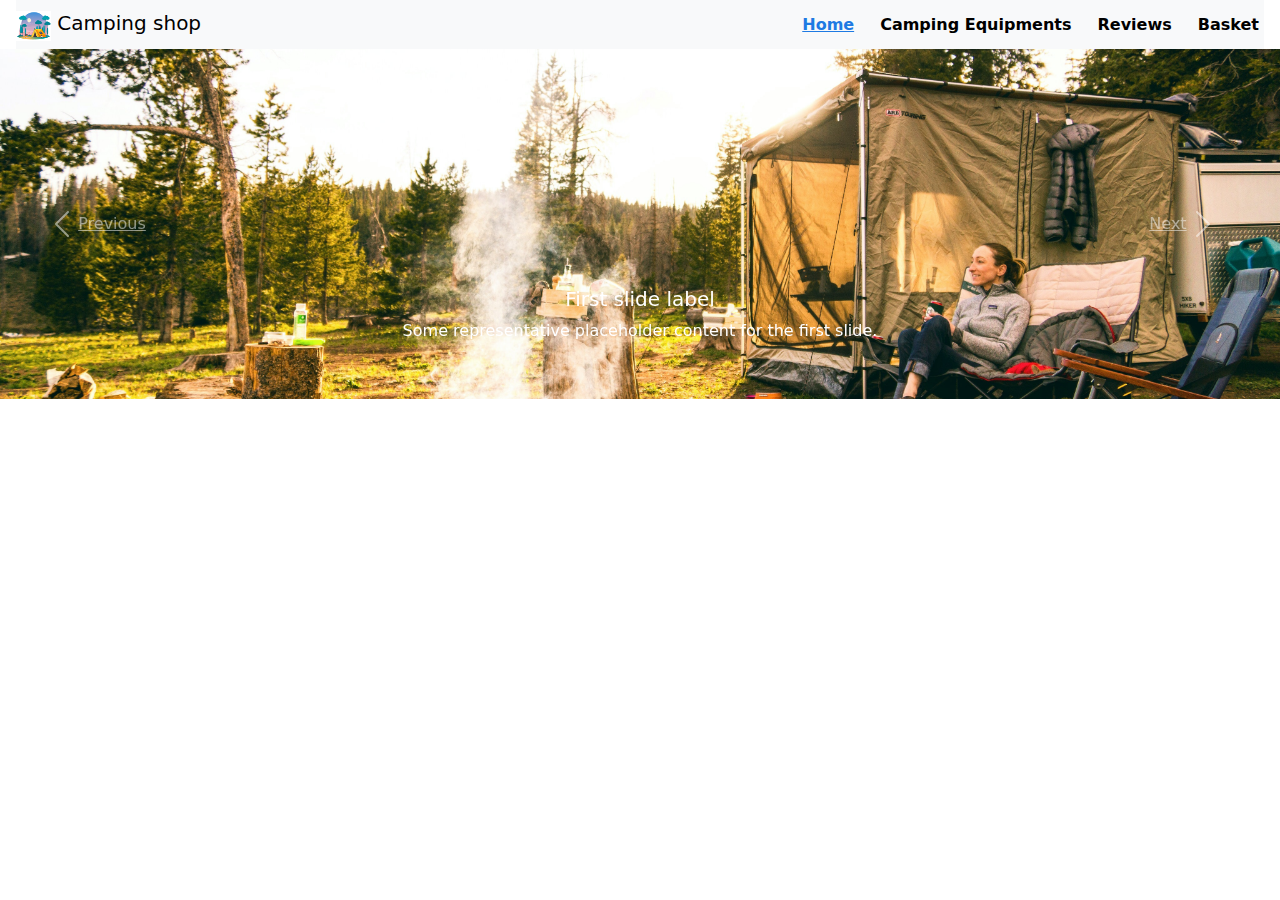
==== index.html @ 55c36d75 "nav colour change" ====
<!DOCTYPE html>
<html lang="en">
<head>
    <meta charset="UTF-8">
    <meta name="viewport" content="width=device-width, initial-scale=1.0">
    <title>Camping Store</title>
    <link rel="stylesheet" href="./style.css">
    <link rel="shortcut icon" href="./imgs/android-chrome-512x512.png" type="image/x-icon">
    <link rel="stylesheet" href="https://cdn.jsdelivr.net/npm/bootstrap@5.3.2/dist/css/bootstrap.min.css">
</head>
<body>
    <nav class="navbar bg-body-tertiary d-flex mx-3">
        <div class="">
          <a class="navbar-brand" href="index.html">
            <img src="./imgs/android-chrome-512x512.png" alt="Logo" width="35" height="30" class="d-inline-block align-text-top">
            Camping shop
          </a>
        </div>
        <ul class="nav nav-underline">
            <li class="navItem">
              <a class="navLink active" aria-current="page" href="index.html">Home</a>
            </li>
            <li class="navItem">
                <a class="navLink" href="camping_equipment.html">Camping Equipments</a>
            </li>
            <li class="navItem">
              <a class="navLink" href="reviews.html">Reviews</a>
            </li>
            <li class="navItem">
              <a class="navLink" href="basket.html">Basket</a>
            </li>
          </ul>
      </nav>
    <div class=" slider-container">
        <div id="carouselExampleInterval" class="carousel slide carousel-container" data-bs-ride="carousel">
            <div class="carousel-inner">
                <div class="carousel-item active" data-bs-interval="5000">
                    <img src="./imgs/headerImg/header1.jpg" class="w-100" alt="header1.jpg">
                    <div class="carousel-caption d-none d-md-block">
                      <h5>First slide label</h5>
                      <p>Some representative placeholder content for the first slide.</p>
                    </div>
                </div>
                <div class="carousel-item" data-bs-interval="5000">
                    <img src="./imgs/headerImg/header2.jpg" class="w-100" alt="header2.jpg">
                    <div class="carousel-caption d-none d-md-block">
                      <h5>First slide label</h5>
                      <p>Some representative placeholder content for the first slide.</p>
                    </div>
                </div>
                <div class="carousel-item" data-bs-interval="5000">
                    <img src="./imgs/headerImg/header3.jpg" class="w-100" alt="header3.jpg">
                    <div class="carousel-caption d-none d-md-block">
                      <h5>First slide label</h5>
                      <p>Some representative placeholder content for the first slide.</p>
                    </div>
                </div>
            </div>
            <a class="carousel-control-prev" type="button" data-bs-target="#carouselExampleInterval" data-bs-slide="prev">
                <span class="carousel-control-prev-icon" aria-hidden="true"></span>
                <span class="sr-only">Previous</span>
            </a>
            <a class="carousel-control-next" type="button" data-bs-target="#carouselExampleInterval" data-bs-slide="next">
                <span class="sr-only">Next</span>
                <span class="carousel-control-next-icon" aria-hidden="true"></span>
            </a>
        </div>
    </div>
    <script src="https://code.jquery.com/jquery-3.7.1.min.js"></script>
    <script src="https://cdn.jsdelivr.net/npm/bootstrap@5.3.2/dist/js/bootstrap.bundle.min.js"></script>
</body>
</html>
---- style.css ----
* {
  margin: 0;
  padding: 0;
  box-sizing: border-box;
}
.carousel {
    height: 350px; 
}

.carousel-item {
    height: 350px;
}

.carousel-item img {
    object-fit: cover; 
    max-width: 100%;
            max-height: 100%;
}
.navItem {
    margin: 0;
}
.navItem a {
    text-decoration: none;
}
.navLink {
    border: none;
    border-radius: 0;
    color: #000000;
    font-weight: 600;
    padding: 2px 5px;
}

.navLink:hover {
    color: #1e7ae3; 
    text-decoration: underline;

}

.navLink.active {
    color: #1e7ae3; 
    text-decoration: underline;
}
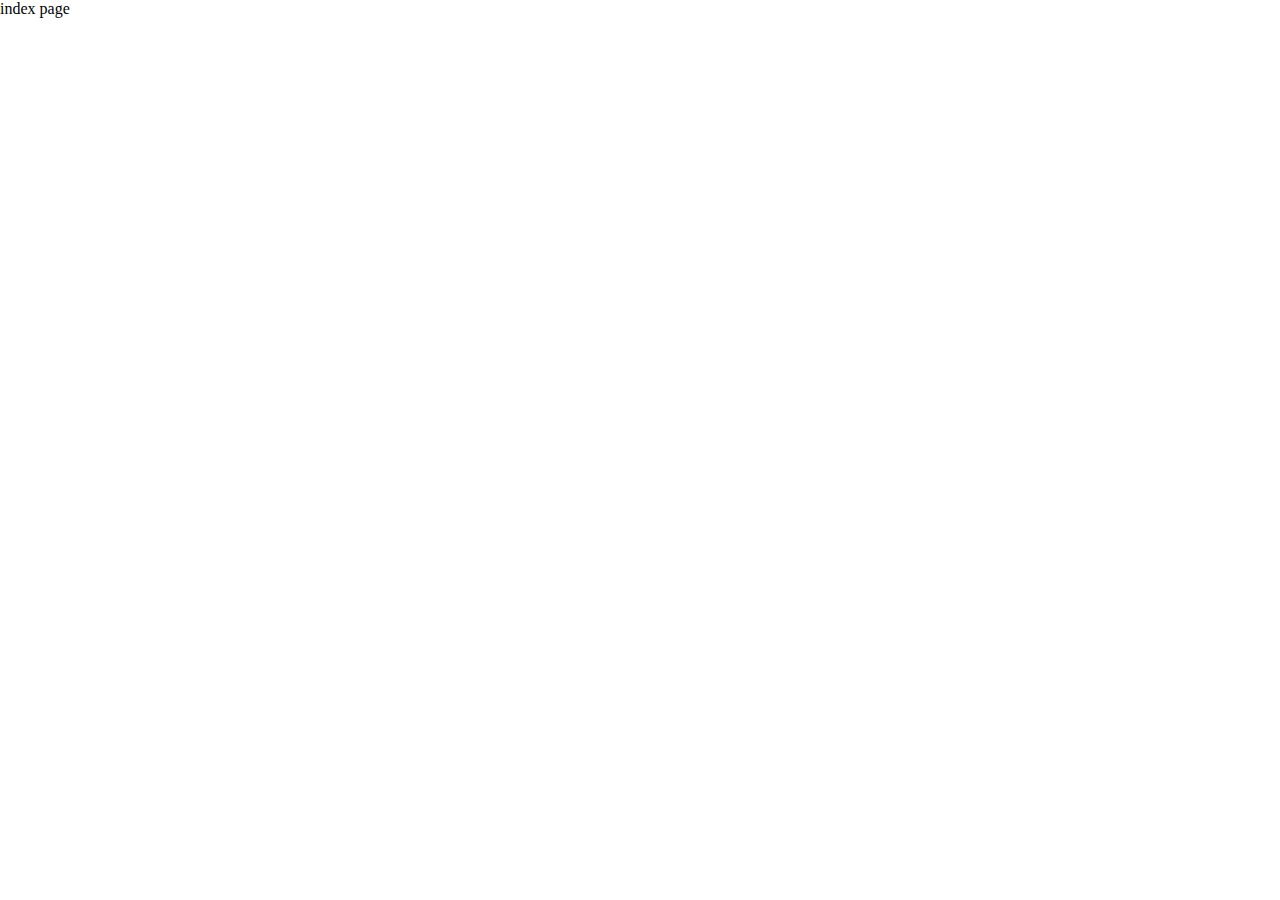
==== commit 9920d1f5: "jquery and bootstrap delete" ====
--- a/index.html
+++ b/index.html
@@ -6,67 +6,8 @@
     <title>Camping Store</title>
     <link rel="stylesheet" href="./style.css">
     <link rel="shortcut icon" href="./imgs/android-chrome-512x512.png" type="image/x-icon">
-    <link rel="stylesheet" href="https://cdn.jsdelivr.net/npm/bootstrap@5.3.2/dist/css/bootstrap.min.css">
 </head>
 <body>
-    <nav class="navbar bg-body-tertiary d-flex mx-3">
-        <div class="">
-          <a class="navbar-brand" href="index.html">
-            <img src="./imgs/android-chrome-512x512.png" alt="Logo" width="35" height="30" class="d-inline-block align-text-top">
-            Camping shop
-          </a>
-        </div>
-        <ul class="nav nav-underline">
-            <li class="navItem">
-              <a class="navLink active" aria-current="page" href="index.html">Home</a>
-            </li>
-            <li class="navItem">
-                <a class="navLink" href="camping_equipment.html">Camping Equipments</a>
-            </li>
-            <li class="navItem">
-              <a class="navLink" href="reviews.html">Reviews</a>
-            </li>
-            <li class="navItem">
-              <a class="navLink" href="basket.html">Basket</a>
-            </li>
-          </ul>
-      </nav>
-    <div class=" slider-container">
-        <div id="carouselExampleInterval" class="carousel slide carousel-container" data-bs-ride="carousel">
-            <div class="carousel-inner">
-                <div class="carousel-item active" data-bs-interval="5000">
-                    <img src="./imgs/headerImg/header1.jpg" class="w-100" alt="header1.jpg">
-                    <div class="carousel-caption d-none d-md-block">
-                      <h5>First slide label</h5>
-                      <p>Some representative placeholder content for the first slide.</p>
-                    </div>
-                </div>
-                <div class="carousel-item" data-bs-interval="5000">
-                    <img src="./imgs/headerImg/header2.jpg" class="w-100" alt="header2.jpg">
-                    <div class="carousel-caption d-none d-md-block">
-                      <h5>First slide label</h5>
-                      <p>Some representative placeholder content for the first slide.</p>
-                    </div>
-                </div>
-                <div class="carousel-item" data-bs-interval="5000">
-                    <img src="./imgs/headerImg/header3.jpg" class="w-100" alt="header3.jpg">
-                    <div class="carousel-caption d-none d-md-block">
-                      <h5>First slide label</h5>
-                      <p>Some representative placeholder content for the first slide.</p>
-                    </div>
-                </div>
-            </div>
-            <a class="carousel-control-prev" type="button" data-bs-target="#carouselExampleInterval" data-bs-slide="prev">
-                <span class="carousel-control-prev-icon" aria-hidden="true"></span>
-                <span class="sr-only">Previous</span>
-            </a>
-            <a class="carousel-control-next" type="button" data-bs-target="#carouselExampleInterval" data-bs-slide="next">
-                <span class="sr-only">Next</span>
-                <span class="carousel-control-next-icon" aria-hidden="true"></span>
-            </a>
-        </div>
-    </div>
-    <script src="https://code.jquery.com/jquery-3.7.1.min.js"></script>
-    <script src="https://cdn.jsdelivr.net/npm/bootstrap@5.3.2/dist/js/bootstrap.bundle.min.js"></script>
+   index page
 </body>
 </html>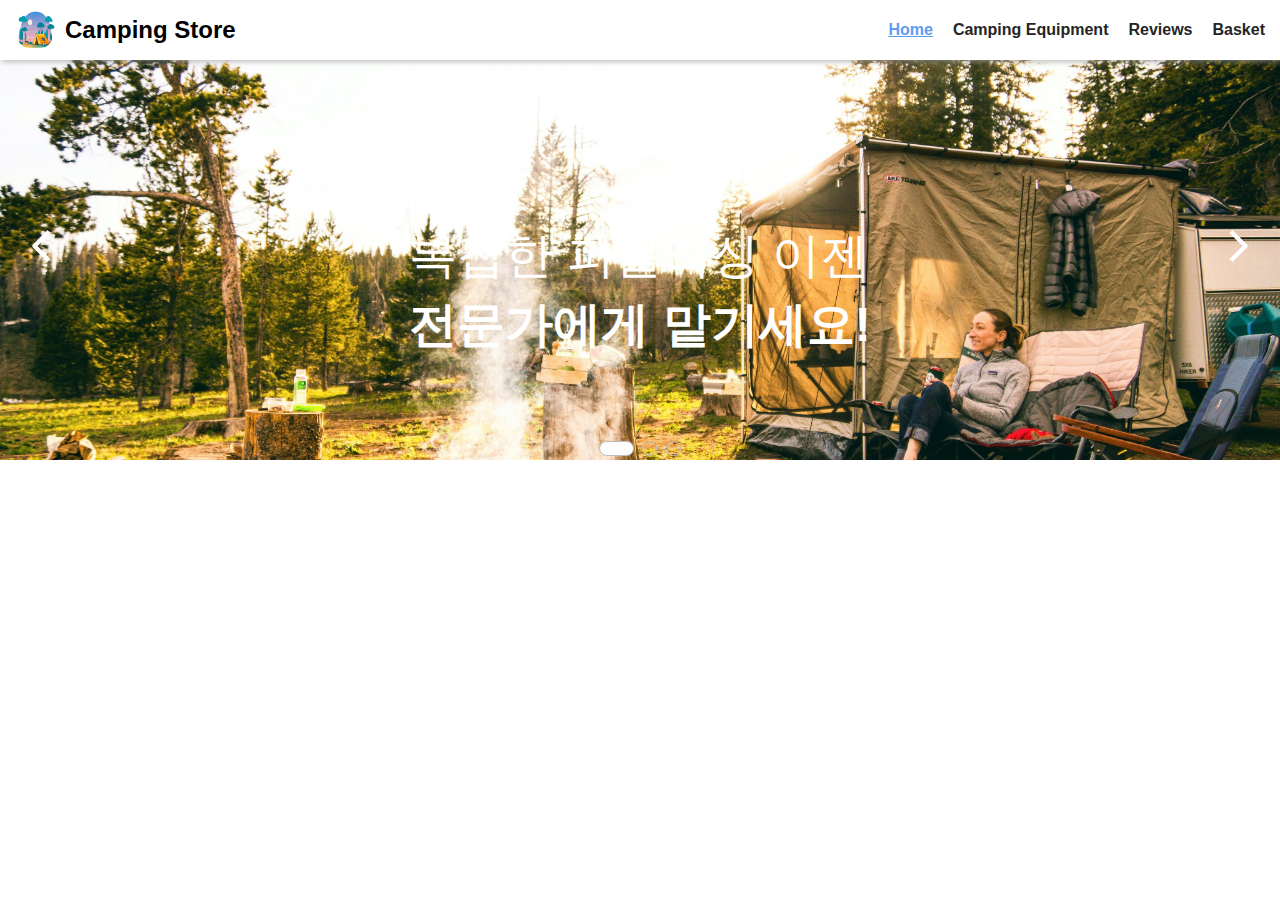
==== commit 11eadb94: "header slideshow and navbar add" ====
--- a/index.html
+++ b/index.html
@@ -1,13 +1,172 @@
 <!DOCTYPE html>
 <html lang="en">
-<head>
-    <meta charset="UTF-8">
-    <meta name="viewport" content="width=device-width, initial-scale=1.0">
+  <head>
+    <meta charset="UTF-8" />
+    <meta name="viewport" content="width=device-width, initial-scale=1.0" />
     <title>Camping Store</title>
-    <link rel="stylesheet" href="./style.css">
-    <link rel="shortcut icon" href="./imgs/android-chrome-512x512.png" type="image/x-icon">
-</head>
-<body>
-   index page
-</body>
-</html>+    <link rel="stylesheet" href="./style.css" />
+    <link rel="stylesheet" href="./navbar.css" />
+    <link
+      rel="shortcut icon"
+      href="./imgs/android-chrome-512x512.png"
+      type="image/x-icon" />
+  </head>
+  <body>
+    <nav class="navbar">
+      <div class="logo-section">
+        <a href="index.html">
+          <img
+            src="./imgs/android-chrome-512x512.png"
+            alt="logo"
+            class="logo-image" />
+          <h2 class="logo-title">Camping Store</h2>
+        </a>
+      </div>
+      <div class="nav-link">
+        <ul class="nav-link-container">
+          <li class="link-item">
+            <a href="index.html" class="active">Home</a>
+          </li>
+          <li class="link-item">
+            <a href="camping_equipment.html">Camping Equipment</a>
+          </li>
+          <li class="link-item">
+            <a href="reviews.html">Reviews</a>
+          </li>
+          <li class="link-item">
+            <a href="basket.html">Basket</a>
+          </li>
+        </ul>
+      </div>
+      <button class="burger-btn" onclick="toggleNavbar()">
+        <svg
+          class="burger"
+          xmlns="http://www.w3.org/2000/svg"
+          width="35"
+          height="35"
+          viewBox="0 0 24 24"
+          fill="none"
+          stroke="#000000"
+          stroke-width="2"
+          stroke-linecap="square"
+          stroke-linejoin="round">
+          <line x1="3" y1="12" x2="21" y2="12"></line>
+          <line x1="3" y1="6" x2="21" y2="6"></line>
+          <line x1="3" y1="18" x2="21" y2="18"></line>
+        </svg>
+      </button>
+    </nav>
+    <div id="sidebar" class="sidebar">
+      <div class="sidebar-container">
+        <div class="logo">
+          <a href="index.html"
+            ><img
+              src="./imgs/android-chrome-512x512.png"
+              alt="logo"
+              class="logo-image" />
+            <h2 class="logo-title">Camping Store</h2></a
+          >
+          <button class="burger-btn" onclick="toggleNavbar()">
+            <svg
+              class="cross"
+              xmlns="http://www.w3.org/2000/svg"
+              width="25"
+              height="25"
+              viewBox="0 0 24 24"
+              fill="none"
+              stroke="#000000"
+              stroke-width="2"
+              stroke-linecap="square"
+              stroke-linejoin="round">
+              <line x1="18" y1="6" x2="6" y2="18"></line>
+              <line x1="6" y1="6" x2="18" y2="18"></line>
+            </svg>
+          </button>
+        </div>
+        <hr />
+        <ul class="sidebar-nav-links">
+          <li><a href="index.html">Home</a></li>
+          <li><a href="camping_equipment.html">Camping Equipment</a></li>
+          <li><a href="reviews.html">Reviews</a></li>
+          <li><a href="basket.html">Basket</a></li>
+        </ul>
+      </div>
+    </div>
+    <section id="header">
+      <div class="main-container">
+        <div class="header-container">
+          <div class="slider">
+            <div class="content-container slide1 slides active">
+              <div class="text-container">
+                <h2 class="subtitle">복잡한 퍼블리싱 이젠</h2>
+                <h2 class="title">전문가에게 맡기세요!</h2>
+              </div>
+              <img
+                src="./imgs/headerImg/header1.jpg"
+                alt="header-img"
+                class="header-img" />
+            </div>
+            <div class="content-container slide2 slides">
+              <div class="text-container">
+                <h2 class="subtitle">복잡한 퍼블리싱 이젠</h2>
+                <h2 class="title">전문가에게 맡기세요!</h2>
+              </div>
+              <img
+                src="./imgs/headerImg/header2.jpg"
+                alt="header-img"
+                class="header-img" />
+            </div>
+            <div class="content-container slide3 slides">
+              <div class="text-container">
+                <h2 class="subtitle">복잡한 퍼블리싱 이젠</h2>
+                <h2 class="title">전문가에게 맡기세요!</h2>
+              </div>
+              <div>
+
+                <img
+                  src="./imgs/headerImg/header3.jpg"
+                  alt="header-img"
+                  class="header-img" />
+              </div>
+            </div>
+          </div>
+        </div>
+      </div>
+      <button id="prev" class="prev">
+        <svg
+          xmlns="http://www.w3.org/2000/svg"
+          width="52"
+          height="52"
+          viewBox="0 0 24 24"
+          fill="none"
+          stroke="#ffffff"
+          stroke-width="2"
+          stroke-linecap="square"
+          stroke-linejoin="round">
+          <path d="M15 18l-6-6 6-6" />
+        </svg>
+      </button>
+      <button id="next" class="next">
+        <svg
+          xmlns="http://www.w3.org/2000/svg"
+          width="52"
+          height="52"
+          viewBox="0 0 24 24"
+          fill="none"
+          stroke="#ffffff"
+          stroke-width="2"
+          stroke-linecap="square"
+          stroke-linejoin="round">
+          <path d="M9 18l6-6-6-6" />
+        </svg>
+      </button>
+      <div class="dots-container">
+        <div class="dot active" attr="0" onclick="switchSlide(this)"></div>
+        <div class="dot" attr="1" onclick="switchSlide(this)"></div>
+        <div class="dot" attr="2" onclick="switchSlide(this)"></div>
+      </div>
+    </section>
+    <script src="./app.js"></script>
+    <script src="./sidebar.js"></script>
+  </body>
+</html>
--- a/style.css
+++ b/style.css
@@ -1,42 +1,137 @@
-* {
-  margin: 0;
-  padding: 0;
-  box-sizing: border-box;
-}
-.carousel {
-    height: 350px; 
+#header {
+  position: relative;
 }
 
-.carousel-item {
-    height: 350px;
+#header .main-container {
+  display: grid;
+  place-items: center;
+  color: white;
+  place-items: center;
+  width: 100%;
+}
+#header .header-img {
+  height: 480px;
+  width: 100%;
+  object-fit: cover;
+}
+.header-container {
+  width: 100%;
+  height: 400px;
+  position: relative;
+  overflow: hidden;
+}
+.text-container {
+    position: absolute;
+}
+#header .title {
+  font-size: 48px;
+}
+#header .subtitle {
+  font-weight: 200;
+  font-size: 48px;
+  padding-bottom: 5px;
 }
 
-.carousel-item img {
-    object-fit: cover; 
-    max-width: 100%;
-            max-height: 100%;
-}
-.navItem {
-    margin: 0;
-}
-.navItem a {
-    text-decoration: none;
-}
-.navLink {
-    border: none;
-    border-radius: 0;
-    color: #000000;
-    font-weight: 600;
-    padding: 2px 5px;
+#header .content-container {
+  display: flex;
+  width: 100%;
+  align-items: center;
+  justify-content: center;
+  padding-top: 60px;
 }
 
-.navLink:hover {
-    color: #1e7ae3; 
-    text-decoration: underline;
-
+#header #prev,
+#header #next {
+  position: absolute;
+  border: 0;
+  background: transparent;
+  /* color: #fff; */
+  top: 40%;
+  z-index: 30;
 }
 
-.navLink.active {
-    color: #1e7ae3; 
-    text-decoration: underline;
-}+#header #prev {
+  left: 15px;
+}
+
+#header #next {
+  right: 15px;
+}
+
+#header #prev .disable,
+#header #next .disable {
+  pointer-events: none;
+  opacity: 0;
+}
+
+#header .dots-container {
+  position: absolute;
+  bottom: 0;
+  z-index: 50;
+  left: 50%;
+  transform: translateX(-50%);
+}
+
+#header .dots-container .dot {
+  width: 15px;
+  height: 15px;
+  margin: 0 2px;
+  border: 1px solid #bbb;
+  border-radius: 50%;
+  display: inline-block;
+  transition: background-color 0.6s ease-in-out;
+}
+
+#header .dots-container .active {
+  background-color: #fefdfd;
+  width: 35px;
+  height: 15px;
+  border-radius: 10px;
+}
+.header-container .slider .slides {
+    width: 100%;
+    height: 100%;
+    position: absolute;
+    object-fit: cover;
+  }
+  
+  .header-container .slider .slides:not(.active) {
+    top: 0;
+    left: -100%;
+  }
+  
+  @keyframes next1 {
+    from {
+      left: 0%;
+    }
+    to {
+      left: -100%;
+    }
+  }
+  
+  @keyframes next2 {
+    from {
+      left: 100%;
+    }
+    to {
+      left: 0%;
+    }
+  }
+  
+  @keyframes prev1 {
+    from {
+      left: 0%;
+    }
+    to {
+      left: 100%;
+    }
+  }
+  
+  @keyframes prev2 {
+    from {
+      left: -100%;
+    }
+    to {
+      left: 0%;
+    }
+  }--- a/navbar.css
+++ b/navbar.css
@@ -0,0 +1,113 @@
+* {
+  margin: 0;
+  padding: 0;
+  font-family: sans-serif;
+  box-sizing: border-box;
+}
+.navbar {
+  margin: 0 auto;
+  display: flex;
+  align-items: center;
+  justify-content: space-between;
+  position: sticky;
+  z-index: 200;
+  background-color: #fff;
+  box-shadow: 2px 2px 5px rgba(153, 153, 153, 0.63);
+  padding: 10px 15px;
+}
+.logo-section a {
+  display: flex;
+  justify-items: center;
+  align-items: center;
+  gap: 10px;
+  text-decoration: none;
+  color: black;
+}
+.logo-section img {
+  width: 40px;
+  height: 40px;
+  border-radius: 50%;
+}
+.nav-link-container {
+  display: flex;
+  gap: 20px;
+  list-style: none;
+}
+.nav-link-container a,
+#sidebar a {
+  text-decoration: none;
+  color: #252525;
+  font-weight: 700;
+}
+.nav-link-container a:hover,
+#sidebar a:hover {
+  color: #619bed;
+  text-decoration: underline;
+}
+.nav-link-container .link-item .active {
+  color: #619bed;
+  text-decoration: underline;
+}
+#sidebar {
+  background-color: #00000036;
+  width: 100%;
+  position: fixed;
+  top: 0;
+  height: 100%;
+  z-index: 500;
+  transition: all 0.1s;
+  transform: translateX(-1000000px);
+}
+.sidebar-container {
+  width: 65%;
+  height: 100%;
+  position: fixed;
+  top: 0;
+  left: 0;
+  z-index: 600;
+  background-color: #fff;
+}
+.sidebar-container .sidebar-nav-links li {
+  display: flex;
+  flex-direction: column;
+  justify-content: center;
+  align-items: center;
+  padding-top: 20px;
+}
+.navbar .burger-btn {
+  background: transparent;
+  border: 0;
+}
+.sidebar-container .logo {
+  padding: 10px 15px;
+  display: flex;
+  align-items: center;
+  justify-content: space-between;
+}
+.sidebar-container .logo a img {
+  width: 40px;
+  height: 40px;
+  border-radius: 50%;
+}
+.sidebar-container .logo a {
+  display: flex;
+  align-items: center;
+  justify-content: center;
+  gap: 15px;
+}
+.sidebar-container .burger-btn {
+  background: transparent;
+  border: 0;
+}
+@media only screen and (max-width: 700px) {
+  .navbar .nav-link {
+    display: none;
+    position: absolute;
+  }
+}
+@media only screen and (min-width: 700px) {
+  .navbar .burger-btn {
+    display: none;
+    position: absolute;
+  }
+}
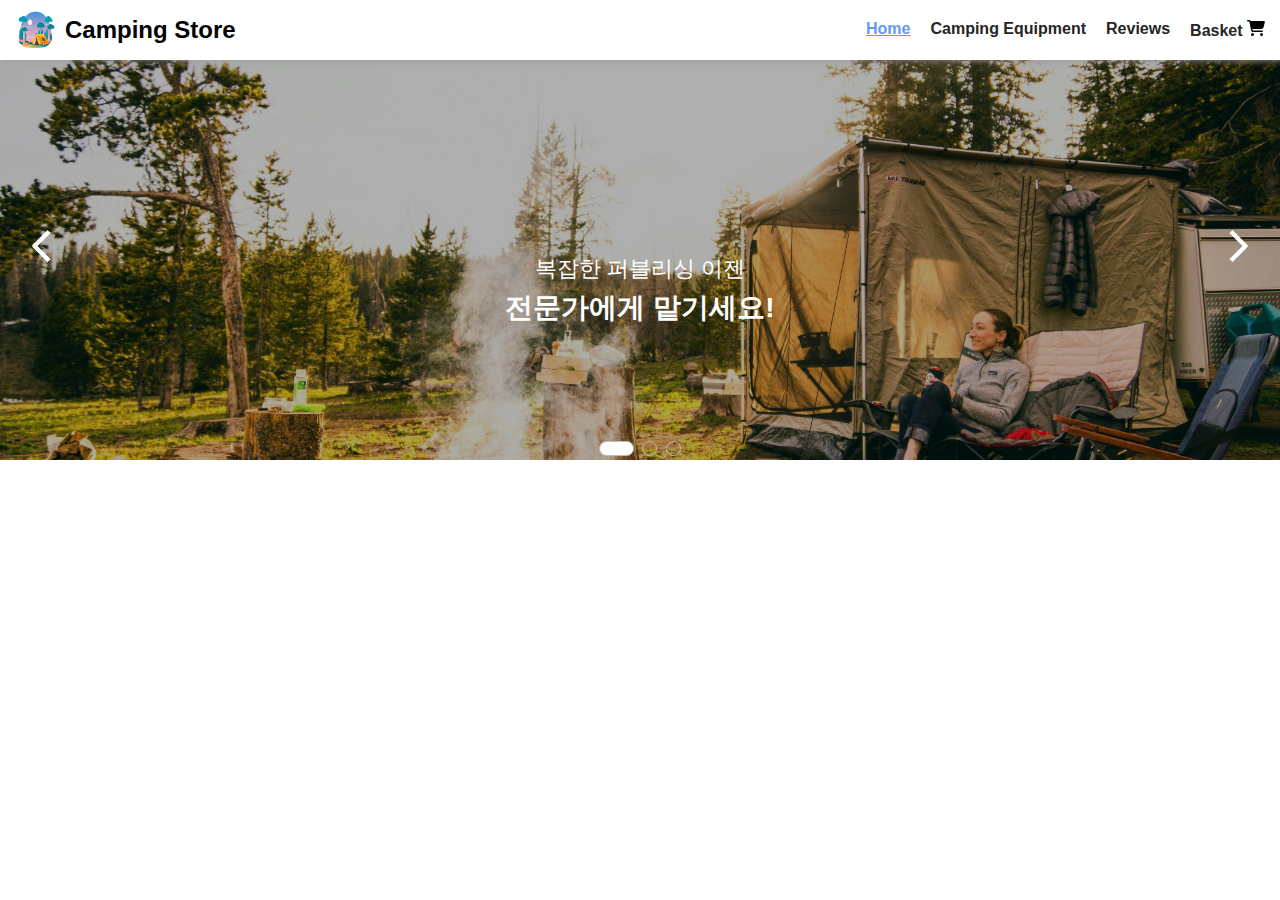
==== commit c2573bdd: "icon add" ====
--- a/index.html
+++ b/index.html
@@ -34,7 +34,17 @@
             <a href="reviews.html">Reviews</a>
           </li>
           <li class="link-item">
-            <a href="basket.html">Basket</a>
+            <a href="basket.html"
+              >Basket
+              <svg
+                xmlns="http://www.w3.org/2000/svg"
+                height="1em"
+                viewBox="0 0 576 512">
+               
+                <path
+                  d="M0 24C0 10.7 10.7 0 24 0H69.5c22 0 41.5 12.8 50.6 32h411c26.3 0 45.5 25 38.6 50.4l-41 152.3c-8.5 31.4-37 53.3-69.5 53.3H170.7l5.4 28.5c2.2 11.3 12.1 19.5 23.6 19.5H488c13.3 0 24 10.7 24 24s-10.7 24-24 24H199.7c-34.6 0-64.3-24.6-70.7-58.5L77.4 54.5c-.7-3.8-4-6.5-7.9-6.5H24C10.7 48 0 37.3 0 24zM128 464a48 48 0 1 1 96 0 48 48 0 1 1 -96 0zm336-48a48 48 0 1 1 0 96 48 48 0 1 1 0-96z" />
+              </svg>
+            </a>
           </li>
         </ul>
       </div>
@@ -88,7 +98,19 @@
           <li><a href="index.html">Home</a></li>
           <li><a href="camping_equipment.html">Camping Equipment</a></li>
           <li><a href="reviews.html">Reviews</a></li>
-          <li><a href="basket.html">Basket</a></li>
+          <li>
+            <a href="basket.html"
+              >Basket
+              <svg
+                xmlns="http://www.w3.org/2000/svg"
+                height="1em"
+                viewBox="0 0 576 512">
+               
+                <path
+                  d="M0 24C0 10.7 10.7 0 24 0H69.5c22 0 41.5 12.8 50.6 32h411c26.3 0 45.5 25 38.6 50.4l-41 152.3c-8.5 31.4-37 53.3-69.5 53.3H170.7l5.4 28.5c2.2 11.3 12.1 19.5 23.6 19.5H488c13.3 0 24 10.7 24 24s-10.7 24-24 24H199.7c-34.6 0-64.3-24.6-70.7-58.5L77.4 54.5c-.7-3.8-4-6.5-7.9-6.5H24C10.7 48 0 37.3 0 24zM128 464a48 48 0 1 1 96 0 48 48 0 1 1 -96 0zm336-48a48 48 0 1 1 0 96 48 48 0 1 1 0-96z" />
+              </svg>
+            </a>
+          </li>
         </ul>
       </div>
     </div>
@@ -121,13 +143,11 @@
                 <h2 class="subtitle">복잡한 퍼블리싱 이젠</h2>
                 <h2 class="title">전문가에게 맡기세요!</h2>
               </div>
-              <div>
 
-                <img
-                  src="./imgs/headerImg/header3.jpg"
-                  alt="header-img"
-                  class="header-img" />
-              </div>
+              <img
+                src="./imgs/headerImg/header3.jpg"
+                alt="header-img"
+                class="header-img" />
             </div>
           </div>
         </div>
--- a/style.css
+++ b/style.css
@@ -9,6 +9,7 @@
   place-items: center;
   width: 100%;
 }
+
 #header .header-img {
   height: 480px;
   width: 100%;
@@ -21,14 +22,23 @@
   overflow: hidden;
 }
 .text-container {
-    position: absolute;
+  background: #00000051;
+  height: 480px;
+  width: 100%;
+  position: absolute;
+  display: flex;
+  flex-direction: column;
+  align-items: center;
+  justify-content: center;
 }
 #header .title {
-  font-size: 48px;
+  text-align: center;
+  font-size: 28px;
 }
 #header .subtitle {
+  text-align: center;
   font-weight: 200;
-  font-size: 48px;
+  font-size: 22px;
   padding-bottom: 5px;
 }
 
@@ -45,7 +55,6 @@
   position: absolute;
   border: 0;
   background: transparent;
-  /* color: #fff; */
   top: 40%;
   z-index: 30;
 }
@@ -89,49 +98,49 @@
   border-radius: 10px;
 }
 .header-container .slider .slides {
-    width: 100%;
-    height: 100%;
-    position: absolute;
-    object-fit: cover;
+  width: 100%;
+  height: 100%;
+  position: absolute;
+  object-fit: cover;
+}
+
+.header-container .slider .slides:not(.active) {
+  top: 0;
+  left: -100%;
+}
+
+@keyframes next1 {
+  from {
+    left: 0%;
   }
-  
-  .header-container .slider .slides:not(.active) {
-    top: 0;
+  to {
     left: -100%;
   }
-  
-  @keyframes next1 {
-    from {
-      left: 0%;
-    }
-    to {
-      left: -100%;
-    }
+}
+
+@keyframes next2 {
+  from {
+    left: 100%;
   }
-  
-  @keyframes next2 {
-    from {
-      left: 100%;
-    }
-    to {
-      left: 0%;
-    }
+  to {
+    left: 0%;
   }
-  
-  @keyframes prev1 {
-    from {
-      left: 0%;
-    }
-    to {
-      left: 100%;
-    }
+}
+
+@keyframes prev1 {
+  from {
+    left: 0%;
   }
-  
-  @keyframes prev2 {
-    from {
-      left: -100%;
-    }
-    to {
-      left: 0%;
-    }
-  }+  to {
+    left: 100%;
+  }
+}
+
+@keyframes prev2 {
+  from {
+    left: -100%;
+  }
+  to {
+    left: 0%;
+  }
+}
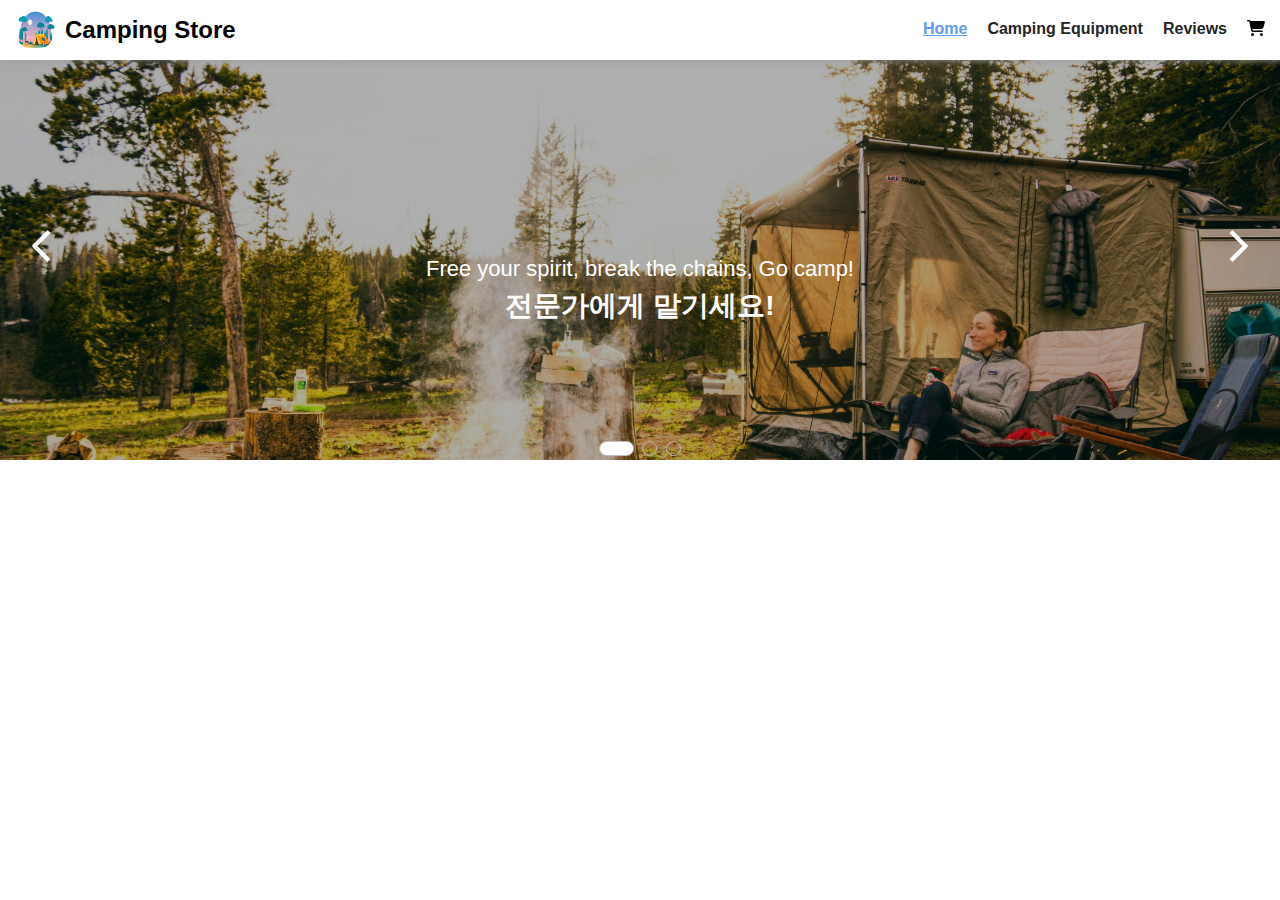
==== commit 6961042c: "equipments add" ====
--- a/index.html
+++ b/index.html
@@ -35,7 +35,7 @@
           </li>
           <li class="link-item">
             <a href="basket.html"
-              >Basket
+              >
               <svg
                 xmlns="http://www.w3.org/2000/svg"
                 height="1em"
@@ -100,7 +100,7 @@
           <li><a href="reviews.html">Reviews</a></li>
           <li>
             <a href="basket.html"
-              >Basket
+              >
               <svg
                 xmlns="http://www.w3.org/2000/svg"
                 height="1em"
@@ -120,7 +120,7 @@
           <div class="slider">
             <div class="content-container slide1 slides active">
               <div class="text-container">
-                <h2 class="subtitle">복잡한 퍼블리싱 이젠</h2>
+                <h2 class="subtitle">Free your spirit, break the chains, Go camp!</h2>
                 <h2 class="title">전문가에게 맡기세요!</h2>
               </div>
               <img
@@ -130,7 +130,7 @@
             </div>
             <div class="content-container slide2 slides">
               <div class="text-container">
-                <h2 class="subtitle">복잡한 퍼블리싱 이젠</h2>
+                <h2 class="subtitle">More than an adventure, its a way of life</h2>
                 <h2 class="title">전문가에게 맡기세요!</h2>
               </div>
               <img
@@ -140,8 +140,8 @@
             </div>
             <div class="content-container slide3 slides">
               <div class="text-container">
-                <h2 class="subtitle">복잡한 퍼블리싱 이젠</h2>
-                <h2 class="title">전문가에게 맡기세요!</h2>
+                <h2 class="subtitle">Discover Your Real Existence</h2>
+                <h2 class="title"></h2>
               </div>
 
               <img
--- a/navbar.css
+++ b/navbar.css
@@ -99,10 +99,34 @@
   background: transparent;
   border: 0;
 }
+.basket-icon {
+  position: relative;
+}
+.cart-counter {
+  position: absolute;
+  top: -10px;
+  right: -8px;
+  width: 15px;
+  height: 15px;
+  background-color: #86b9d7;
+  color: #fff;
+  border-radius: 50%;
+  font-size: smaller;
+  text-align: center;
+  display: flex;
+  justify-content: center;
+  align-items: center;
+}
 @media only screen and (max-width: 700px) {
   .navbar .nav-link {
     display: none;
     position: absolute;
+  }
+  .cart-counter {
+    position: absolute;
+    left: 50%;
+    top: 8px;
+    transform: translate(8px 50%);
   }
 }
 @media only screen and (min-width: 700px) {
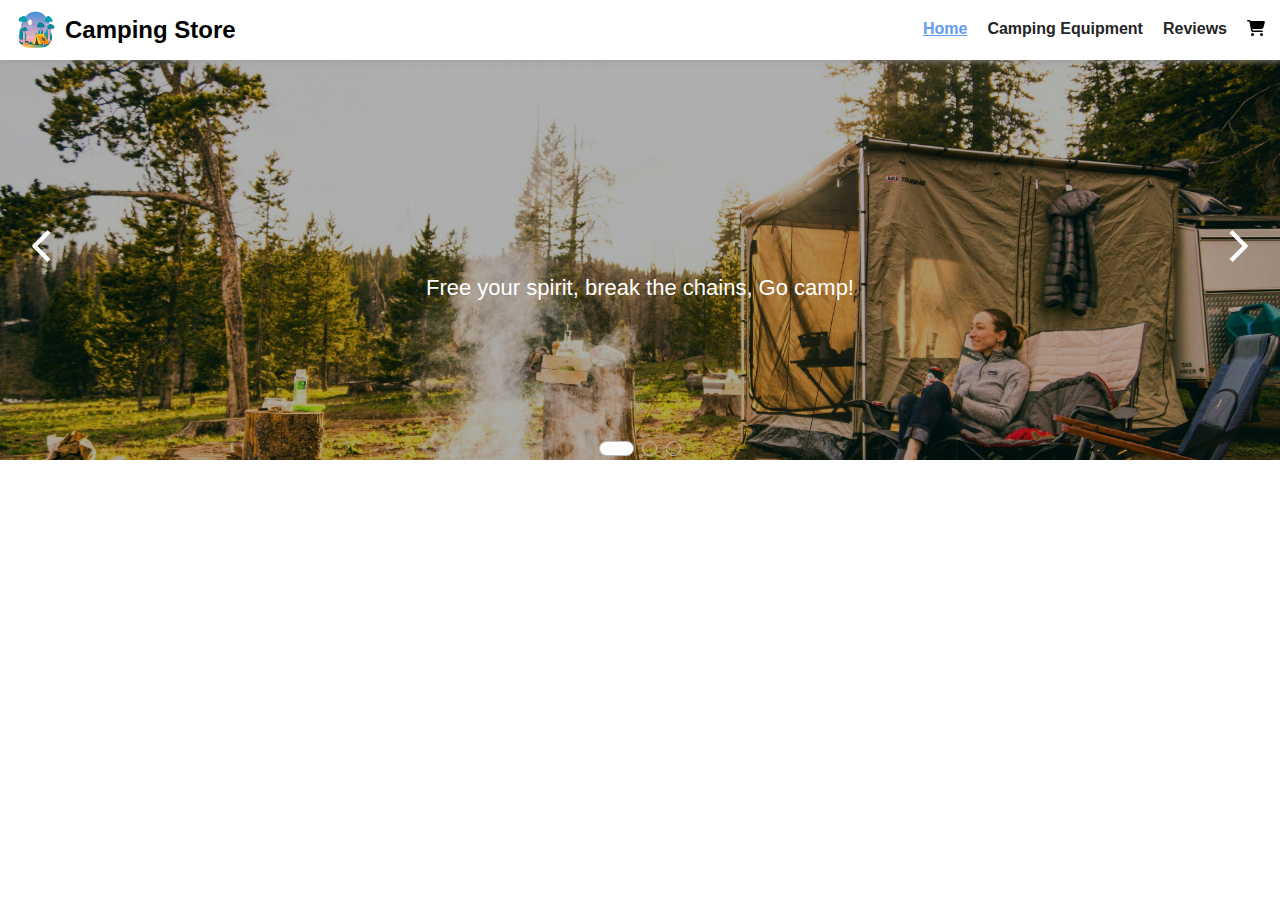
==== commit 4060cfb5: "text cut" ====
--- a/index.html
+++ b/index.html
@@ -121,7 +121,7 @@
             <div class="content-container slide1 slides active">
               <div class="text-container">
                 <h2 class="subtitle">Free your spirit, break the chains, Go camp!</h2>
-                <h2 class="title">전문가에게 맡기세요!</h2>
+                <h2 class="title"></h2>
               </div>
               <img
                 src="./imgs/headerImg/header1.jpg"
@@ -131,7 +131,7 @@
             <div class="content-container slide2 slides">
               <div class="text-container">
                 <h2 class="subtitle">More than an adventure, its a way of life</h2>
-                <h2 class="title">전문가에게 맡기세요!</h2>
+                <h2 class="title"></h2>
               </div>
               <img
                 src="./imgs/headerImg/header2.jpg"
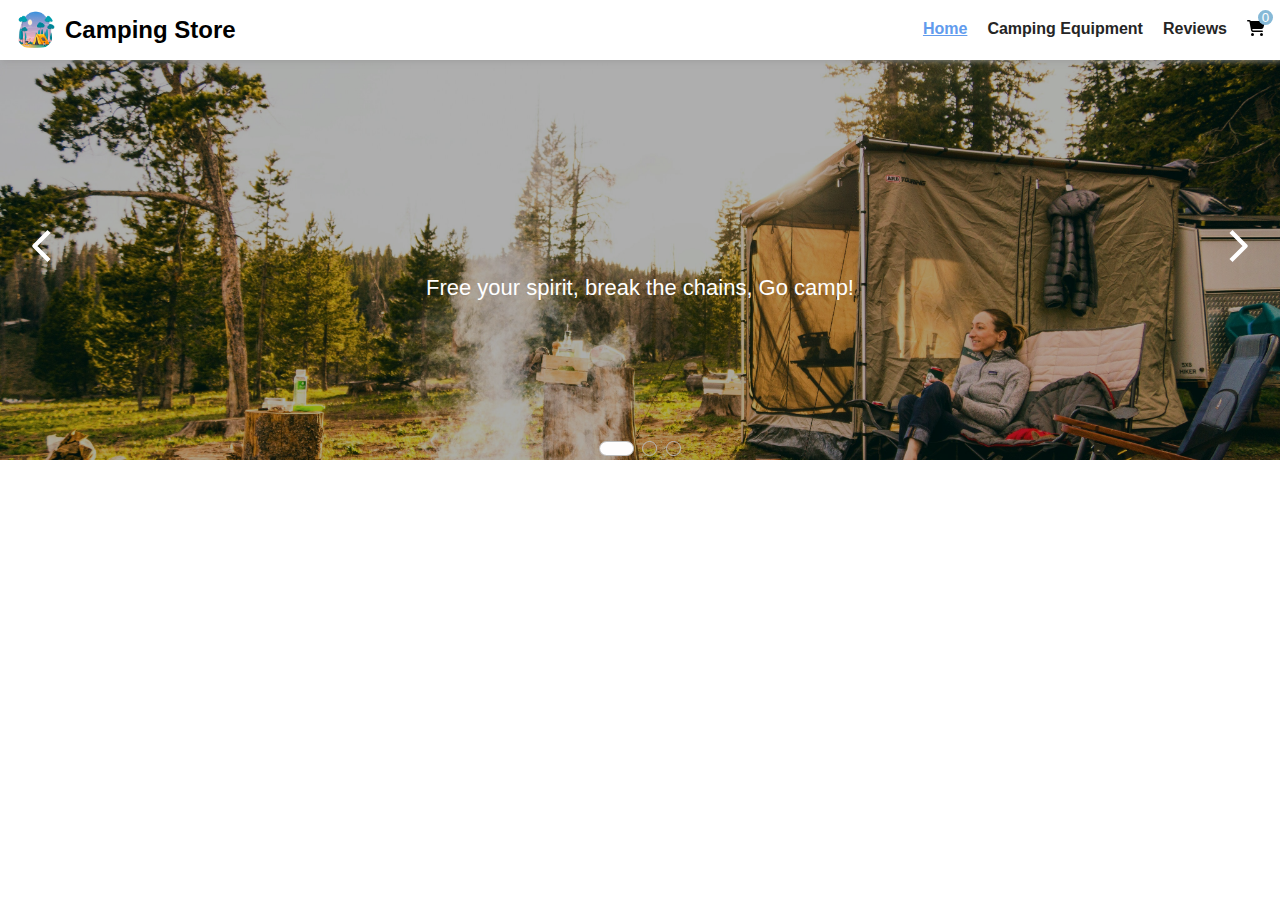
==== commit 75c96eb9: "review and equipments done" ====
--- a/index.html
+++ b/index.html
@@ -4,8 +4,8 @@
     <meta charset="UTF-8" />
     <meta name="viewport" content="width=device-width, initial-scale=1.0" />
     <title>Camping Store</title>
-    <link rel="stylesheet" href="./style.css" />
-    <link rel="stylesheet" href="./navbar.css" />
+    <link rel="stylesheet" href="./css/style.css" />
+    <link rel="stylesheet" href="./css/navbar.css" />
     <link
       rel="shortcut icon"
       href="./imgs/android-chrome-512x512.png"
@@ -33,7 +33,7 @@
           <li class="link-item">
             <a href="reviews.html">Reviews</a>
           </li>
-          <li class="link-item">
+          <li class="link-item basket-icon">
             <a href="basket.html"
               >
               <svg
@@ -45,6 +45,8 @@
                   d="M0 24C0 10.7 10.7 0 24 0H69.5c22 0 41.5 12.8 50.6 32h411c26.3 0 45.5 25 38.6 50.4l-41 152.3c-8.5 31.4-37 53.3-69.5 53.3H170.7l5.4 28.5c2.2 11.3 12.1 19.5 23.6 19.5H488c13.3 0 24 10.7 24 24s-10.7 24-24 24H199.7c-34.6 0-64.3-24.6-70.7-58.5L77.4 54.5c-.7-3.8-4-6.5-7.9-6.5H24C10.7 48 0 37.3 0 24zM128 464a48 48 0 1 1 96 0 48 48 0 1 1 -96 0zm336-48a48 48 0 1 1 0 96 48 48 0 1 1 0-96z" />
               </svg>
             </a>
+            <span class="cart-counter" id="cart-counter">0</span>
+
           </li>
         </ul>
       </div>
@@ -98,7 +100,7 @@
           <li><a href="index.html">Home</a></li>
           <li><a href="camping_equipment.html">Camping Equipment</a></li>
           <li><a href="reviews.html">Reviews</a></li>
-          <li>
+          <li class="basket-icon">
             <a href="basket.html"
               >
               <svg
@@ -110,6 +112,8 @@
                   d="M0 24C0 10.7 10.7 0 24 0H69.5c22 0 41.5 12.8 50.6 32h411c26.3 0 45.5 25 38.6 50.4l-41 152.3c-8.5 31.4-37 53.3-69.5 53.3H170.7l5.4 28.5c2.2 11.3 12.1 19.5 23.6 19.5H488c13.3 0 24 10.7 24 24s-10.7 24-24 24H199.7c-34.6 0-64.3-24.6-70.7-58.5L77.4 54.5c-.7-3.8-4-6.5-7.9-6.5H24C10.7 48 0 37.3 0 24zM128 464a48 48 0 1 1 96 0 48 48 0 1 1 -96 0zm336-48a48 48 0 1 1 0 96 48 48 0 1 1 0-96z" />
               </svg>
             </a>
+            <span class="cart-counter" id="cart-counter">0</span>
+
           </li>
         </ul>
       </div>
@@ -186,7 +190,7 @@
         <div class="dot" attr="2" onclick="switchSlide(this)"></div>
       </div>
     </section>
-    <script src="./app.js"></script>
-    <script src="./sidebar.js"></script>
+    <script src="./js/app.js"></script>
+    <script src="./js/sidebar.js"></script>
   </body>
 </html>
--- a/css/style.css
+++ b/css/style.css
@@ -0,0 +1,146 @@
+#header {
+  position: relative;
+}
+
+#header .main-container {
+  display: grid;
+  place-items: center;
+  color: white;
+  place-items: center;
+  width: 100%;
+}
+
+#header .header-img {
+  height: 480px;
+  width: 100%;
+  object-fit: cover;
+}
+.header-container {
+  width: 100%;
+  height: 400px;
+  position: relative;
+  overflow: hidden;
+}
+.text-container {
+  background: #00000051;
+  height: 480px;
+  width: 100%;
+  position: absolute;
+  display: flex;
+  flex-direction: column;
+  align-items: center;
+  justify-content: center;
+}
+#header .title {
+  text-align: center;
+  font-size: 28px;
+}
+#header .subtitle {
+  text-align: center;
+  font-weight: 200;
+  font-size: 22px;
+  padding-bottom: 5px;
+}
+
+#header .content-container {
+  display: flex;
+  width: 100%;
+  align-items: center;
+  justify-content: center;
+  padding-top: 60px;
+}
+
+#header #prev,
+#header #next {
+  position: absolute;
+  border: 0;
+  background: transparent;
+  top: 40%;
+  z-index: 30;
+}
+
+#header #prev {
+  left: 15px;
+}
+
+#header #next {
+  right: 15px;
+}
+
+#header #prev .disable,
+#header #next .disable {
+  pointer-events: none;
+  opacity: 0;
+}
+
+#header .dots-container {
+  position: absolute;
+  bottom: 0;
+  z-index: 50;
+  left: 50%;
+  transform: translateX(-50%);
+}
+
+#header .dots-container .dot {
+  width: 15px;
+  height: 15px;
+  margin: 0 2px;
+  border: 1px solid #bbb;
+  border-radius: 50%;
+  display: inline-block;
+  transition: background-color 0.6s ease-in-out;
+}
+
+#header .dots-container .active {
+  background-color: #fefdfd;
+  width: 35px;
+  height: 15px;
+  border-radius: 10px;
+}
+.header-container .slider .slides {
+  width: 100%;
+  height: 100%;
+  position: absolute;
+  object-fit: cover;
+}
+
+.header-container .slider .slides:not(.active) {
+  top: 0;
+  left: -100%;
+}
+
+@keyframes next1 {
+  from {
+    left: 0%;
+  }
+  to {
+    left: -100%;
+  }
+}
+
+@keyframes next2 {
+  from {
+    left: 100%;
+  }
+  to {
+    left: 0%;
+  }
+}
+
+@keyframes prev1 {
+  from {
+    left: 0%;
+  }
+  to {
+    left: 100%;
+  }
+}
+
+@keyframes prev2 {
+  from {
+    left: -100%;
+  }
+  to {
+    left: 0%;
+  }
+}
--- a/css/navbar.css
+++ b/css/navbar.css
@@ -0,0 +1,137 @@
+* {
+  margin: 0;
+  padding: 0;
+  font-family: sans-serif;
+  box-sizing: border-box;
+}
+.navbar {
+  margin: 0 auto;
+  display: flex;
+  align-items: center;
+  justify-content: space-between;
+  position: sticky;
+  z-index: 200;
+  background-color: #fff;
+  box-shadow: 2px 2px 5px rgba(153, 153, 153, 0.63);
+  padding: 10px 15px;
+}
+.logo-section a {
+  display: flex;
+  justify-items: center;
+  align-items: center;
+  gap: 10px;
+  text-decoration: none;
+  color: black;
+}
+.logo-section img {
+  width: 40px;
+  height: 40px;
+  border-radius: 50%;
+}
+.nav-link-container {
+  display: flex;
+  gap: 20px;
+  list-style: none;
+}
+.nav-link-container a,
+#sidebar a {
+  text-decoration: none;
+  color: #252525;
+  font-weight: 700;
+}
+.nav-link-container a:hover,
+#sidebar a:hover {
+  color: #619bed;
+  text-decoration: underline;
+}
+.nav-link-container .link-item .active {
+  color: #619bed;
+  text-decoration: underline;
+}
+#sidebar {
+  background-color: #00000036;
+  width: 100%;
+  position: fixed;
+  top: 0;
+  height: 100%;
+  z-index: 500;
+  transition: all 0.1s;
+  transform: translateX(-1000000px);
+}
+.sidebar-container {
+  width: 65%;
+  height: 100%;
+  position: fixed;
+  top: 0;
+  left: 0;
+  z-index: 600;
+  background-color: #fff;
+}
+.sidebar-container .sidebar-nav-links li {
+  display: flex;
+  flex-direction: column;
+  justify-content: center;
+  align-items: center;
+  padding-top: 20px;
+}
+.navbar .burger-btn {
+  background: transparent;
+  border: 0;
+}
+.sidebar-container .logo {
+  padding: 10px 15px;
+  display: flex;
+  align-items: center;
+  justify-content: space-between;
+}
+.sidebar-container .logo a img {
+  width: 40px;
+  height: 40px;
+  border-radius: 50%;
+}
+.sidebar-container .logo a {
+  display: flex;
+  align-items: center;
+  justify-content: center;
+  gap: 15px;
+}
+.sidebar-container .burger-btn {
+  background: transparent;
+  border: 0;
+}
+.basket-icon {
+  position: relative;
+}
+.cart-counter {
+  position: absolute;
+  top: -10px;
+  right: -8px;
+  width: 15px;
+  height: 15px;
+  background-color: #86b9d7;
+  color: #fff;
+  border-radius: 50%;
+  font-size: smaller;
+  text-align: center;
+  display: flex;
+  justify-content: center;
+  align-items: center;
+}
+@media only screen and (max-width: 700px) {
+  .navbar .nav-link {
+    display: none;
+    position: absolute;
+  }
+  .cart-counter {
+    position: absolute;
+    left: 50%;
+    top: 8px;
+    transform: translate(8px 50%);
+  }
+}
+@media only screen and (min-width: 700px) {
+  .navbar .burger-btn {
+    display: none;
+    position: absolute;
+  }
+}
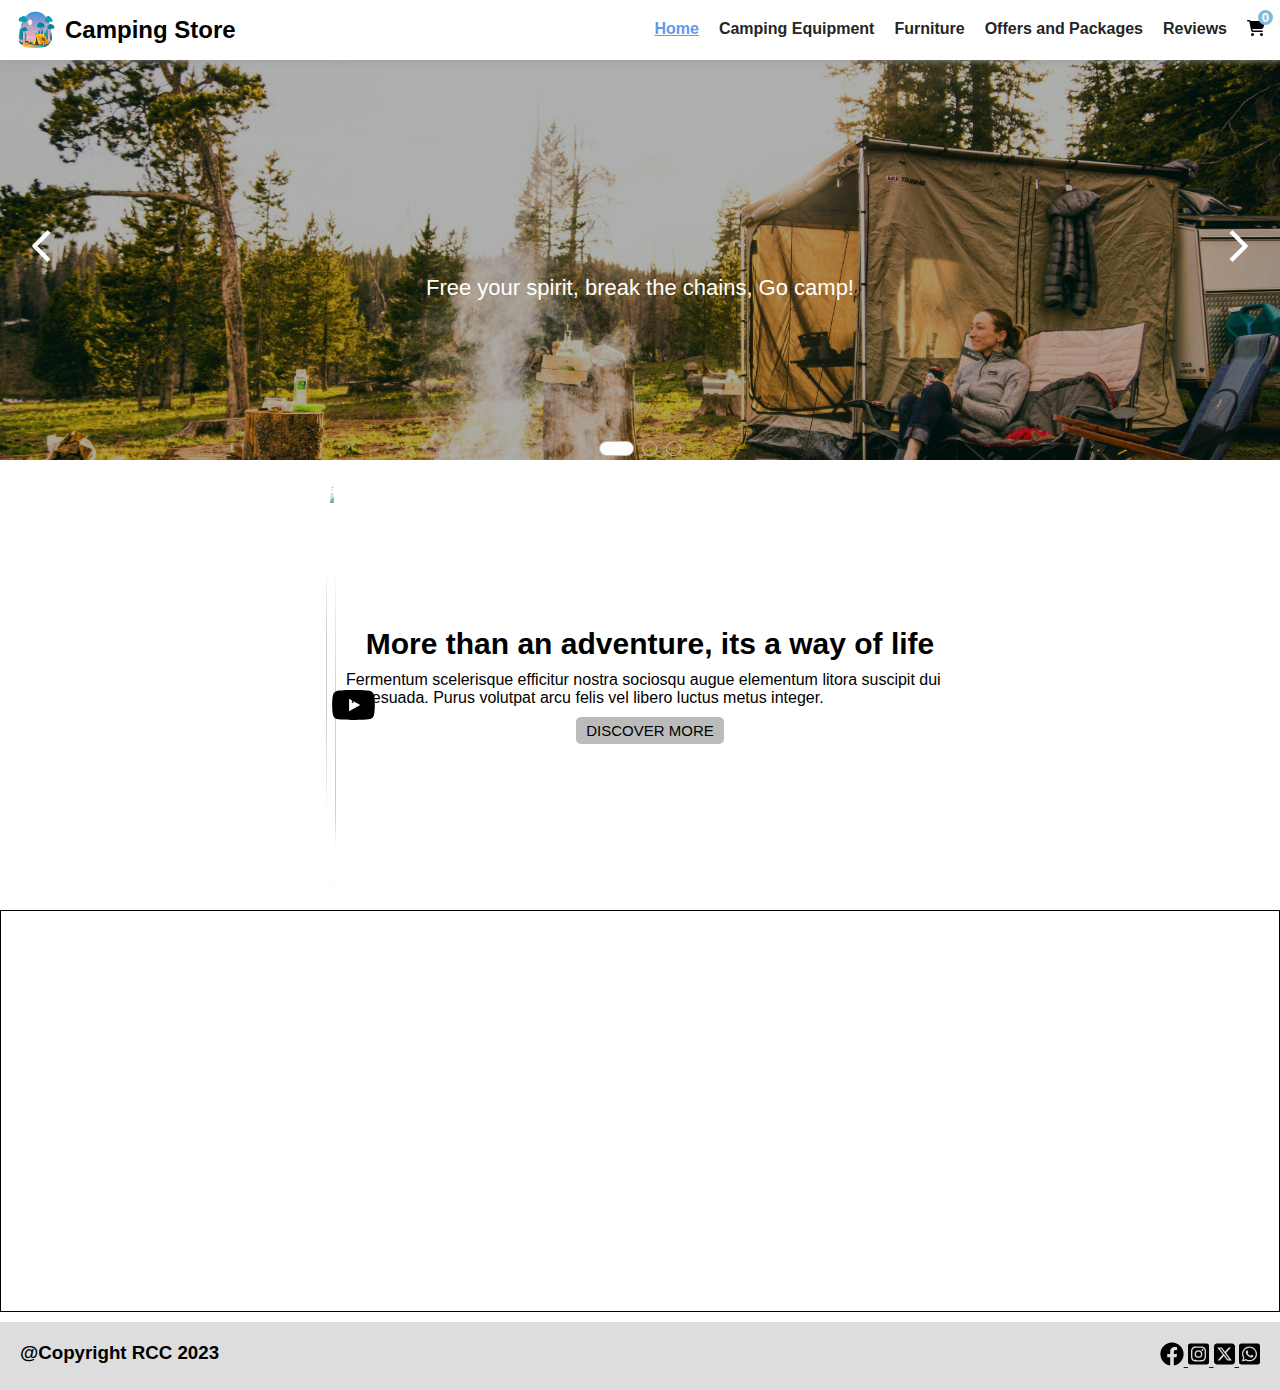
==== commit 1101fc6e: "done" ====
--- a/index.html
+++ b/index.html
@@ -31,22 +31,25 @@
             <a href="camping_equipment.html">Camping Equipment</a>
           </li>
           <li class="link-item">
+            <a href="furniture.html">Furniture</a>
+          </li>
+          <li class="link-item">
+            <a href="offers.html">Offers and Packages</a>
+          </li>
+          <li class="link-item">
             <a href="reviews.html">Reviews</a>
           </li>
           <li class="link-item basket-icon">
-            <a href="basket.html"
-              >
+            <a href="basket.html">
               <svg
                 xmlns="http://www.w3.org/2000/svg"
                 height="1em"
                 viewBox="0 0 576 512">
-               
                 <path
                   d="M0 24C0 10.7 10.7 0 24 0H69.5c22 0 41.5 12.8 50.6 32h411c26.3 0 45.5 25 38.6 50.4l-41 152.3c-8.5 31.4-37 53.3-69.5 53.3H170.7l5.4 28.5c2.2 11.3 12.1 19.5 23.6 19.5H488c13.3 0 24 10.7 24 24s-10.7 24-24 24H199.7c-34.6 0-64.3-24.6-70.7-58.5L77.4 54.5c-.7-3.8-4-6.5-7.9-6.5H24C10.7 48 0 37.3 0 24zM128 464a48 48 0 1 1 96 0 48 48 0 1 1 -96 0zm336-48a48 48 0 1 1 0 96 48 48 0 1 1 0-96z" />
               </svg>
+              <span class="cart-counter" id="cart-counter">0</span>
             </a>
-            <span class="cart-counter" id="cart-counter">0</span>
-
           </li>
         </ul>
       </div>
@@ -99,21 +102,24 @@
         <ul class="sidebar-nav-links">
           <li><a href="index.html">Home</a></li>
           <li><a href="camping_equipment.html">Camping Equipment</a></li>
+          <li class="link-item">
+            <a href="furniture.html">Furniture</a>
+          </li>
+          <li>
+            <a href="offers.html">Offers and Packages</a>
+          </li>
           <li><a href="reviews.html">Reviews</a></li>
           <li class="basket-icon">
-            <a href="basket.html"
-              >
+            <a href="basket.html">
               <svg
                 xmlns="http://www.w3.org/2000/svg"
                 height="1em"
                 viewBox="0 0 576 512">
-               
                 <path
                   d="M0 24C0 10.7 10.7 0 24 0H69.5c22 0 41.5 12.8 50.6 32h411c26.3 0 45.5 25 38.6 50.4l-41 152.3c-8.5 31.4-37 53.3-69.5 53.3H170.7l5.4 28.5c2.2 11.3 12.1 19.5 23.6 19.5H488c13.3 0 24 10.7 24 24s-10.7 24-24 24H199.7c-34.6 0-64.3-24.6-70.7-58.5L77.4 54.5c-.7-3.8-4-6.5-7.9-6.5H24C10.7 48 0 37.3 0 24zM128 464a48 48 0 1 1 96 0 48 48 0 1 1 -96 0zm336-48a48 48 0 1 1 0 96 48 48 0 1 1 0-96z" />
               </svg>
-            </a>
-            <span class="cart-counter" id="cart-counter">0</span>
-
+              <span class="cart-counter" id="cart-counter">0</span></a
+            >
           </li>
         </ul>
       </div>
@@ -124,7 +130,9 @@
           <div class="slider">
             <div class="content-container slide1 slides active">
               <div class="text-container">
-                <h2 class="subtitle">Free your spirit, break the chains, Go camp!</h2>
+                <h2 class="subtitle">
+                  Free your spirit, break the chains, Go camp!
+                </h2>
                 <h2 class="title"></h2>
               </div>
               <img
@@ -134,7 +142,9 @@
             </div>
             <div class="content-container slide2 slides">
               <div class="text-container">
-                <h2 class="subtitle">More than an adventure, its a way of life</h2>
+                <h2 class="subtitle">
+                  More than an adventure, its a way of life
+                </h2>
                 <h2 class="title"></h2>
               </div>
               <img
@@ -190,6 +200,57 @@
         <div class="dot" attr="2" onclick="switchSlide(this)"></div>
       </div>
     </section>
+    <section id="intro">
+      <div class="intro-container">
+        <a href="https://www.youtube.com/watch?v=y0wXQ5EdW_0" target="_blank">
+          <div class="intro-image">
+            <img
+              src="https://afar.brightspotcdn.com/dims4/default/06b712d/2147483647/strip/false/crop/1900x1187+0+0/resize/1486x928!/quality/90/?url=https%3A%2F%2Fafar-media-production-web.s3.us-west-2.amazonaws.com%2Fbrightspot%2Fad%2Fcb%2F84a6dbaae42544017374758845ef%2Foriginal-lede-matt-gross-z9e3d69xxwk-unsplash.jpg"
+              alt="" />
+            <span>
+              <svg
+                xmlns="http://www.w3.org/2000/svg"
+                height="2.5em"
+                viewBox="0 0 576 512">
+                <path
+                  d="M549.655 124.083c-6.281-23.65-24.787-42.276-48.284-48.597C458.781 64 288 64 288 64S117.22 64 74.629 75.486c-23.497 6.322-42.003 24.947-48.284 48.597-11.412 42.867-11.412 132.305-11.412 132.305s0 89.438 11.412 132.305c6.281 23.65 24.787 41.5 48.284 47.821C117.22 448 288 448 288 448s170.78 0 213.371-11.486c23.497-6.321 42.003-24.171 48.284-47.821 11.412-42.867 11.412-132.305 11.412-132.305s0-89.438-11.412-132.305zm-317.51 213.508V175.185l142.739 81.205-142.739 81.201z" />
+              </svg>
+            </span>
+          </div>
+        </a>
+      </div>
+      <div class="intro-text-container">
+        <h2>More than an adventure, its a way of life</h2>
+        <p>
+          Fermentum scelerisque efficitur nostra sociosqu augue elementum litora
+          suscipit dui malesuada. Purus volutpat arcu felis vel libero luctus
+          metus integer.
+        </p>
+        <button>Discover More</button>
+      </div>
+    </section>
+    <section id="google-map">
+      <iframe src="https://www.google.com/maps/embed?pb=!1m14!1m12!1m3!1d122193.18683012854!2d96.157696!3d16.849305599999997!2m3!1f0!2f0!3f0!3m2!1i1024!2i768!4f13.1!5e0!3m2!1sen!2smm!4v1698961699064!5m2!1sen!2smm" width="900" height="400" style="border:0;" allowfullscreen="" loading="lazy" referrerpolicy="no-referrer-when-downgrade"></iframe>
+    </section>
+    <footer>
+      <div class="footer-container">
+        <h3>@Copyright RCC 2023</h3>
+        <div class="app-icons">
+          <a href="www.facebook.com">
+            <svg xmlns="http://www.w3.org/2000/svg" height="1.5em" viewBox="0 0 512 512"><path d="M504 256C504 119 393 8 256 8S8 119 8 256c0 123.78 90.69 226.38 209.25 245V327.69h-63V256h63v-54.64c0-62.15 37-96.48 93.67-96.48 27.14 0 55.52 4.84 55.52 4.84v61h-31.28c-30.8 0-40.41 19.12-40.41 38.73V256h68.78l-11 71.69h-57.78V501C413.31 482.38 504 379.78 504 256z"/></svg>
+          </a>
+          <a href="www.instagram.com">
+            <svg xmlns="http://www.w3.org/2000/svg" height="1.5em" viewBox="0 0 448 512"><path d="M224,202.66A53.34,53.34,0,1,0,277.36,256,53.38,53.38,0,0,0,224,202.66Zm124.71-41a54,54,0,0,0-30.41-30.41c-21-8.29-71-6.43-94.3-6.43s-73.25-1.93-94.31,6.43a54,54,0,0,0-30.41,30.41c-8.28,21-6.43,71.05-6.43,94.33S91,329.26,99.32,350.33a54,54,0,0,0,30.41,30.41c21,8.29,71,6.43,94.31,6.43s73.24,1.93,94.3-6.43a54,54,0,0,0,30.41-30.41c8.35-21,6.43-71.05,6.43-94.33S357.1,182.74,348.75,161.67ZM224,338a82,82,0,1,1,82-82A81.9,81.9,0,0,1,224,338Zm85.38-148.3a19.14,19.14,0,1,1,19.13-19.14A19.1,19.1,0,0,1,309.42,189.74ZM400,32H48A48,48,0,0,0,0,80V432a48,48,0,0,0,48,48H400a48,48,0,0,0,48-48V80A48,48,0,0,0,400,32ZM382.88,322c-1.29,25.63-7.14,48.34-25.85,67s-41.4,24.63-67,25.85c-26.41,1.49-105.59,1.49-132,0-25.63-1.29-48.26-7.15-67-25.85s-24.63-41.42-25.85-67c-1.49-26.42-1.49-105.61,0-132,1.29-25.63,7.07-48.34,25.85-67s41.47-24.56,67-25.78c26.41-1.49,105.59-1.49,132,0,25.63,1.29,48.33,7.15,67,25.85s24.63,41.42,25.85,67.05C384.37,216.44,384.37,295.56,382.88,322Z"/></svg>
+          </a>
+          <a href="www.twitter.com">
+            <svg xmlns="http://www.w3.org/2000/svg" height="1.5em" viewBox="0 0 448 512"><path d="M64 32C28.7 32 0 60.7 0 96V416c0 35.3 28.7 64 64 64H384c35.3 0 64-28.7 64-64V96c0-35.3-28.7-64-64-64H64zm297.1 84L257.3 234.6 379.4 396H283.8L209 298.1 123.3 396H75.8l111-126.9L69.7 116h98l67.7 89.5L313.6 116h47.5zM323.3 367.6L153.4 142.9H125.1L296.9 367.6h26.3z"/></svg>
+          </a>
+          <a href="www.whatspp.com">
+            <svg xmlns="http://www.w3.org/2000/svg" height="1.5em" viewBox="0 0 448 512"><path d="M224 122.8c-72.7 0-131.8 59.1-131.9 131.8 0 24.9 7 49.2 20.2 70.1l3.1 5-13.3 48.6 49.9-13.1 4.8 2.9c20.2 12 43.4 18.4 67.1 18.4h.1c72.6 0 133.3-59.1 133.3-131.8 0-35.2-15.2-68.3-40.1-93.2-25-25-58-38.7-93.2-38.7zm77.5 188.4c-3.3 9.3-19.1 17.7-26.7 18.8-12.6 1.9-22.4.9-47.5-9.9-39.7-17.2-65.7-57.2-67.7-59.8-2-2.6-16.2-21.5-16.2-41s10.2-29.1 13.9-33.1c3.6-4 7.9-5 10.6-5 2.6 0 5.3 0 7.6.1 2.4.1 5.7-.9 8.9 6.8 3.3 7.9 11.2 27.4 12.2 29.4s1.7 4.3.3 6.9c-7.6 15.2-15.7 14.6-11.6 21.6 15.3 26.3 30.6 35.4 53.9 47.1 4 2 6.3 1.7 8.6-1 2.3-2.6 9.9-11.6 12.5-15.5 2.6-4 5.3-3.3 8.9-2 3.6 1.3 23.1 10.9 27.1 12.9s6.6 3 7.6 4.6c.9 1.9.9 9.9-2.4 19.1zM400 32H48C21.5 32 0 53.5 0 80v352c0 26.5 21.5 48 48 48h352c26.5 0 48-21.5 48-48V80c0-26.5-21.5-48-48-48zM223.9 413.2c-26.6 0-52.7-6.7-75.8-19.3L64 416l22.5-82.2c-13.9-24-21.2-51.3-21.2-79.3C65.4 167.1 136.5 96 223.9 96c42.4 0 82.2 16.5 112.2 46.5 29.9 30 47.9 69.8 47.9 112.2 0 87.4-72.7 158.5-160.1 158.5z"/></svg>
+          </a>
+        </div>
+      </div>
+    </footer>
     <script src="./js/app.js"></script>
     <script src="./js/sidebar.js"></script>
   </body>
--- a/css/style.css
+++ b/css/style.css
@@ -144,3 +144,80 @@
     left: 0%;
   }
 }
+#intro {
+  width: 95%;
+  margin: 25px auto;
+  display: flex;
+  justify-content: center;
+  align-items: center;
+}
+.intro-image {
+  width: 50%;
+  height: 400px;
+  position: relative;
+  /* background-color: #00000051; */
+}
+.intro-image span {
+  position: absolute;
+  top: 50%;
+  left: 50%;
+  transform: translate(50% 50%);
+  cursor: pointer;
+}
+.intro-image img {
+  width: 100%;
+  height: 400px;
+  border-radius: 69% 31% 61% 39% / 45% 78% 22% 55%  ;
+  opacity: 80%;
+}
+.intro-text-container {
+  width: 50%;
+  display: flex;
+  flex-direction: column;
+  gap: 10px;
+  justify-content: flex-start;
+  align-items: center;
+}
+.intro-text-container h2 {
+  font-size: 30px;
+}
+.intro-text-container button {
+  border: 0;
+  background-color: #bbb;
+  font-size: 15px;
+text-transform: uppercase;
+padding: 5px 10px;
+border-radius: 5px;
+}
+
+.intro-text-container button:hover {
+  color: #fff;
+}
+@media only screen and (max-width: 600px) {
+  #intro {
+    width: 100%;
+    margin: 25px auto;
+    display: flex;
+    flex-direction: column;
+    justify-content: center;
+    align-items: center;
+    gap: 15px;
+  }
+  .intro-text-container {
+    width: 100%;
+  }
+  .intro-image {
+    width: 100%;
+  }
+}
+#google-map {
+  width: 100%;
+  display: flex;
+  justify-content: center;
+  align-items: center;
+  border: 1px solid #000;
+  margin: 10px 0;
+}
+#google-map iframe {
+width: 100%;
+}--- a/css/navbar.css
+++ b/css/navbar.css
@@ -117,7 +117,7 @@
   justify-content: center;
   align-items: center;
 }
-@media only screen and (max-width: 700px) {
+@media only screen and (max-width: 880px) {
   .navbar .nav-link {
     display: none;
     position: absolute;
@@ -129,9 +129,16 @@
     transform: translate(8px 50%);
   }
 }
-@media only screen and (min-width: 700px) {
+@media only screen and (min-width: 880px) {
   .navbar .burger-btn {
     display: none;
     position: absolute;
   }
 }
+
+.footer-container {
+  display: flex;
+  justify-content: space-between;
+  background: #ddd;
+  padding: 20px;
+}